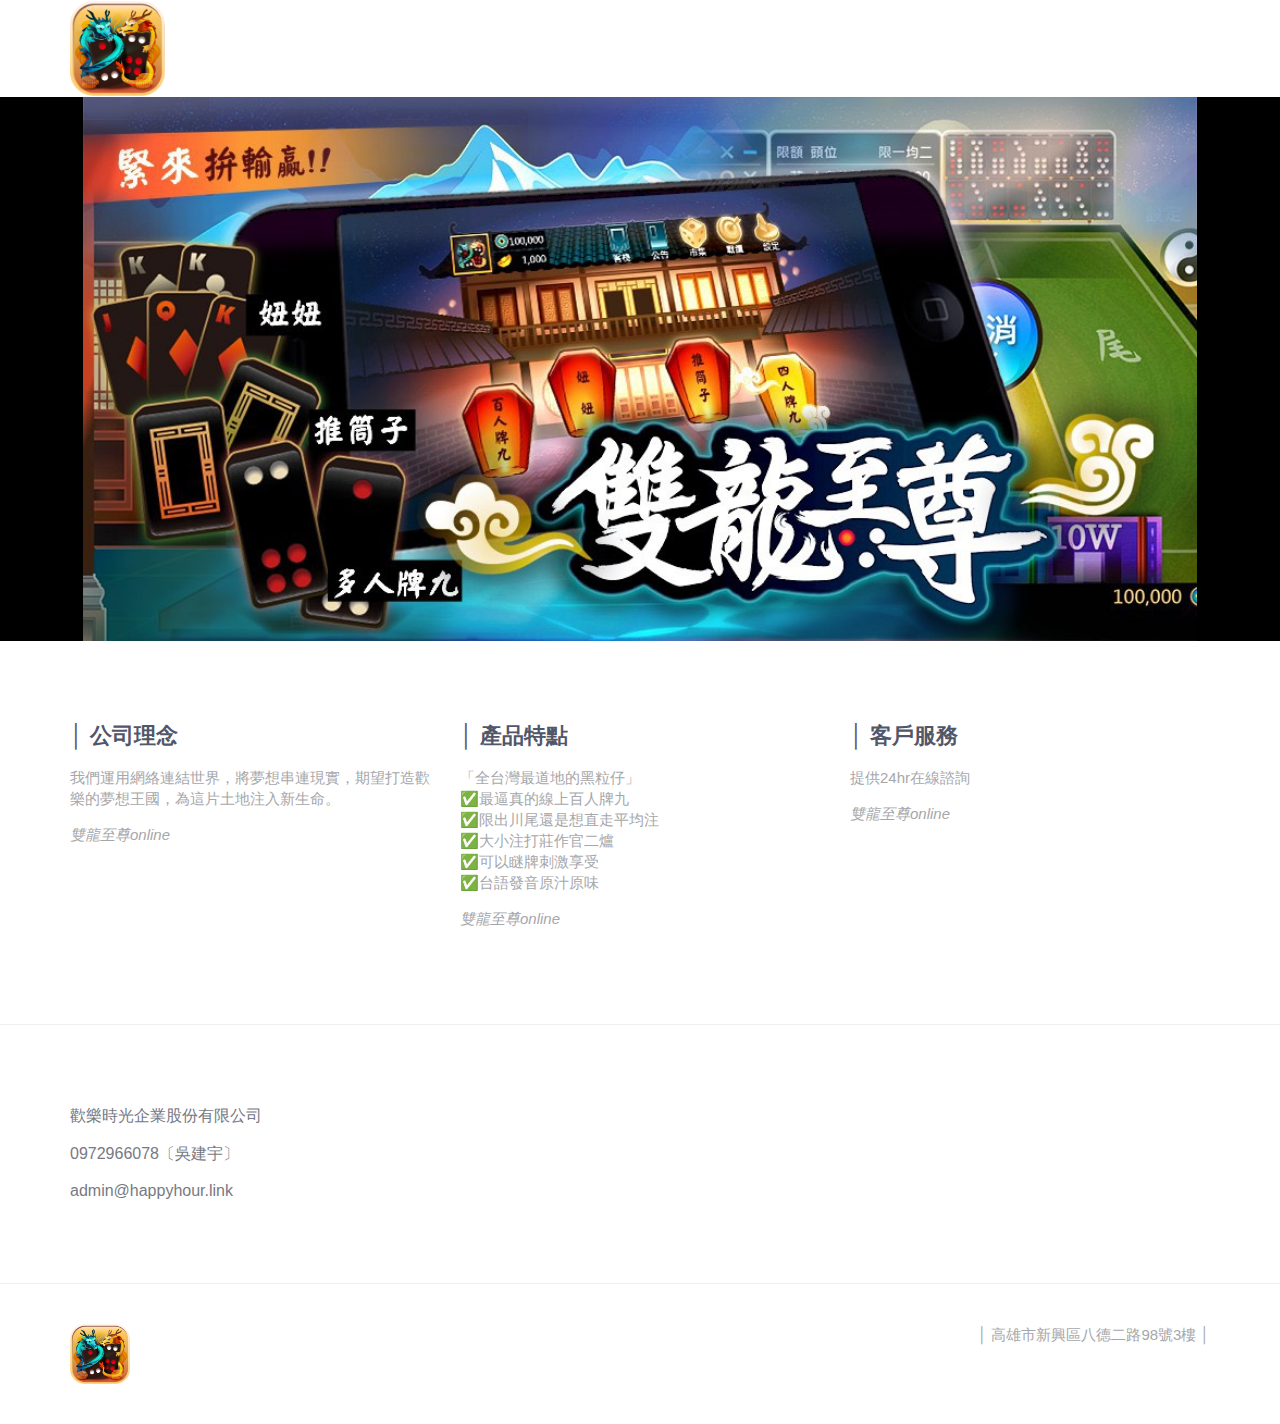
==== index.html @ 6927830e "change file name" ====
﻿<!DOCTYPE html>

<html lang="en" class="no-js">
    <!-- BEGIN HEAD -->
<head>
    <meta charset="utf-8" />
    <title>雙龍至尊online</title>
    <meta http-equiv="X-UA-Compatible" content="IE=edge">
    <meta content="width=device-width, initial-scale=1" name="viewport" />
    <link href="vendor/bootstrap/css/bootstrap.min.css" rel="stylesheet" type="text/css" />
    <link href="css/layout.min.css" rel="stylesheet" type="text/css" />
    <link href="favicon.ico" rel="icon" />
    <link href="favicon" rel="shortcut icon" />

</head>
    <!-- END HEAD -->

    <!-- BODY -->
    <body>

        <!--========== HEADER ==========-->
        <header class="header">
            <!-- Navbar -->
            <nav class="navbar" role="navigation">
                <div class="container">
                    <!-- Brand and toggle get grouped for better mobile display -->
                    <div class="menu-container">

                        <!-- Logo -->
                        <div class="navbar-logo">
                            <img  src="img/logo.png" alt="Game Logo" style="width:95px;height:95px;">
                        </div>
                        <!-- End Logo -->
                    </div>

                    <!-- Collect the nav links, forms, and other content for toggling -->
                    <div class="collapse navbar-collapse nav-collapse">
                        <div class="menu-container">
                        </div>
                    </div>
                    <!-- End Navbar Collapse -->
                </div>
            </nav>
            <!-- Navbar -->
        </header>
        <!--========== END HEADER ==========-->

        <!--========== PAGE LAYOUT ==========-->
        <!-- Work -->
        <div class="bg-color-sky-light">
            <div class="topbar-md container">
                <!-- Masonry Grid -->
                <div class="masonry-grid">
                    <div class="masonry-grid-sizer col-xs-12 col-sm-12 col-md-12">
                        <div class="work">
                            <div class="work-overlay">
                                <img class="full-width img-responsive" src="img/company.jpg" alt="Portfolio Image">
                            </div>
                            <div class="work-content">
                                <p class="color-white margin-b-4">雙龍至尊online</p>
                            </div>
                        </div>
                    </div>
                </div>
                <!-- End Masonry Grid -->
            </div>
        </div>
        <!-- End Work -->

        <!-- Features -->
        <div class="section-seperator">
            <div class="content-md container">
                <div class="row">
                    <div class="col-sm-4 sm-margin-b-50">
                        <div class="wow fadeInLeft" data-wow-duration=".3" data-wow-delay=".2s">
                            <h3>│ 公司理念</h3>
                            <p>我們運用網絡連結世界，將夢想串連現實，期望打造歡樂的夢想王國，為這片土地注入新生命。</p>
                            <p><i>雙龍至尊online</i></p>
                        </div>
                    </div>
                    <div class="col-sm-4 sm-margin-b-50">
                        <div class="wow fadeInLeft" data-wow-duration=".3" data-wow-delay=".3s">
                            <h3>│ 產品特點</h3>
                            <p>「全台灣最道地的黑粒仔」<br>
                                ✅最逼真的線上百人牌九<br>
                                ✅限出川尾還是想直走平均注<br>
                                ✅大小注打莊作官二爐<br>
                                ✅可以瞇牌刺激享受<br>
                                ✅台語發音原汁原味<br>
                            </p>
                            <p><i>雙龍至尊online</i></p>
                        </div>
                    </div>
                    
                    <div class="col-sm-4">
                        <div class="wow fadeInLeft" data-wow-duration=".3" data-wow-delay=".1s">
                            <h3>│ 客戶服務</h3>
                            <p>提供24hr在線諮詢</p>
                            <p><i>雙龍至尊online</i></p>
                        </div>
                    </div>
                </div>
                <!--// end row -->
            </div>
        </div>
        <!-- End Features -->

        <!--========== FOOTER ==========-->
        <footer class="footer">
            <!-- Links -->
            <div class="section-seperator">
                <div class="content-md container">
                    <div class="row">
                        <div class="col-sm-3">
                            <!-- List -->
                            <ul class="list-unstyled footer-list">
                                <li class="footer-list-item">歡樂時光企業股份有限公司</li>
                                <li class="footer-list-item">0972966078〔吳建宇〕</li>
                                <li class="footer-list-item">admin@happyhour.link</li>
                            </ul>
                            <!-- End List -->
                        </div>
                    </div>
                    <!--// end row -->
                </div>
            </div>
            <!-- End Links -->

            <!-- Copyright -->
            <div class="content container">
                <div class="row">
                    <div class="col-xs-6">
                        <img src="img/logo.png" alt="Game Logo" style="width:60px;height:60px;">
                    </div>
                    <div class="col-xs-6 text-right">
                        <p class="margin-b-0">│ 高雄市新興區八德二路98號3樓 │</p>
                    </div>
                </div>
                <!--// end row -->
            </div>
            <!-- End Copyright -->
        </footer>
        <!--========== END FOOTER ==========-->

        <!-- Back To Top -->
        <a href="javascript:void(0);" class="js-back-to-top back-to-top">Top</a>

        <!-- JAVASCRIPTS(Load javascripts at bottom, this will reduce page load time) -->
        <!-- CORE PLUGINS -->
        <script src="vendor/jquery.min.js" type="text/javascript"></script>
        <script src="vendor/jquery-migrate.min.js" type="text/javascript"></script>
        <script src="vendor/bootstrap/js/bootstrap.min.js" type="text/javascript"></script>

        <!-- PAGE LEVEL PLUGINS -->
        <script src="vendor/jquery.easing.js" type="text/javascript"></script>
        <script src="vendor/jquery.back-to-top.js" type="text/javascript"></script>
        <script src="vendor/jquery.smooth-scroll.js" type="text/javascript"></script>
        <script src="vendor/jquery.wow.min.js" type="text/javascript"></script>
        <script src="vendor/swiper/js/swiper.jquery.min.js" type="text/javascript"></script>
        <script src="vendor/masonry/jquery.masonry.pkgd.min.js" type="text/javascript"></script>
        <script src="vendor/masonry/imagesloaded.pkgd.min.js" type="text/javascript"></script>

        <!-- PAGE LEVEL SCRIPTS -->
        <script src="js/layout.min.js" type="text/javascript"></script>
        <script src="js/components/wow.min.js" type="text/javascript"></script>
        <script src="js/components/swiper.min.js" type="text/javascript"></script>
        <script src="js/components/masonry.min.js" type="text/javascript"></script>

    </body>
    <!-- END BODY -->
</html>
---- css/layout.min.css ----
﻿@charset "UTF-8";
.blockquote,.btn-theme,p{line-height:1.4}.btn-theme.active.focus
 ,.btn-theme.active:focus,.btn-theme.focus,.btn-theme:active.focus,.btn-theme:active:focus,.btn-theme:focus,:active,:focus,a,a:active,a:focus,a
:hover{outline:0}.blockquote,.header .nav-item-child,.link,a,body,em,h1,h2,h3,h4,h5,h6,li,li a,p
,span{font-family:Hind,sans-serif}.back-to-top,.header .nav-item-child,.link{text-transform:uppercase}.back-to-top
:focus,.back-to-top:hover,.btn-theme.focus,.btn-theme:focus,.btn-theme:hover,.content-wrapper-link,.header .navbar-logo-wrap
:focus,.header .navbar-logo-wrap:hover,a:active,a:focus,a:hover,h1>a:focus,h2>a:focus,h3>a:focus,h4>a:focus,h5>a:focus,h6>a:
focus{text-decoration:none}html{overflow-x:hidden}body,html,
 html a{-webkit-font-smoothing:antialiased}p{font-size:15px;font-weight:400;color:#a6a7aa;margin-bottom:15px}em,li,li 
a{font-size:16px;font-weight:500;color:#515769}a{color:#a6a7aa}a:active,a:focus,a:hover{color:#999caa}.link{position:relative;font-size:13px;font-weight:600}.link:after{position:absolute;top:8px;right:-15px;width:9px;height:2px;background:#ff0000;content:" "}span{font-size:14px;font-weight:400;color:#bfc1c7}h1,h2,h3,h4,h5,h6{font-weight:700;color:#515769;line-height:1.4;margin:0 0 15px}h1>a,h2>a,h3>a,h4>a,h5>a,h6>a{color:#515769}h1>a:hover,h2>a:hover,h3>a:hover,h4>a:hover,h5>a:hover,h6>a:hover{color:#999caa;text-decoration:none}h1{font-size:40px}h2{font-size:30px}h3,h4{font-size:22px}::selection{color:#fff;background:#ff0000;text-shadow:none}::-webkit-selection{color:#fff;background:#ff0000;text-shadow:none}::-moz-selection{color:#fff;background:#ff0000;text-shadow:none}.section-seperator{border-bottom:1px solid #edf0f2}.content-wrapper-link{position:absolute;top:0;left:0;right:0;bottom:0;display:block;z-index:3}.blockquote{position:relative;font-size:17px;font-weight:400;color:#a6a7aa;border-left:none;margin-left:20px}.blockquote:before{position:absolute;top:0;left:-20px;font-size:60px;display:inline-block;color:#ff0000;content:'“'}.btn-theme,.work,.work .work-overlay{position:relative}.btn-theme{display:inline-block;text-align:center;background-image:none;border-style:solid;white-space:nowrap;vertical-align:middle;-ms-touch-action:manipulation;touch-action:manipulation;cursor:pointer;-webkit-user-select:none;-moz-user-select:none;-ms-user-select:none;user-select:none}.btn-theme:hover{transition-duration:.3s;transition-property:all;transition-timing-function:cubic-bezier(.7,1,.7,1)}.btn-theme.active,.btn-theme:active{background-image:none;outline:0}.btn-theme.disabled,.btn-theme[disabled],fieldset[disabled] .btn-theme{cursor:not-allowed;box-shadow:none;opacity:.65;pointer-events:none}.btn-base-bg{color:#fff;background:#ff0000;border-color:transparent;border-width:0}.btn-base-bg.focus,.btn-base-bg:focus,.btn-base-bg:hover{color:#fff;background:#ff0000;border-color:transparent}.btn-theme-sm{font-size:13px;font-weight:600;padding:15px 40px}.work .work-content,.work .work-overlay:before{position:absolute;transition-duration:.3s;transition-property:all;transition-timing-function:cubic-bezier(.7,1,.7,1);left:0}.work .work-overlay:before{top:0;width:100%;height:100%;background:0 0;content:" "}.work .work-content{bottom:0;opacity:0;padding:25px;-webkit-transform:translate3d(0,20px,0);-moz-transform:translate3d(0,20px,0);transform:translate3d(0,20px,0)}.work:hover .work-overlay:before{background:rgba(0,0,0,.5);transition-duration:.3s;transition-property:all;transition-timing-function:cubic-bezier(.7,1,.7,1)}.work:hover .work-content{opacity:1;-webkit-transform:translate3d(0,0,0);-moz-transform:translate3d(0,0,0);transform:translate3d(0,0,0);transition-duration:.3s;transition-property:all;transition-timing-function:cubic-bezier(.7,1,.7,1)}.footer .footer-logo{width:100px;height:45px}.footer .footer-list{margin-bottom:0}.footer .footer-list-item{color:#777984;margin-bottom:15px}.footer .footer-list-item:last-child,.header .navbar{margin-bottom:0}.header .navbar-toggle{width:25px;height:25px;border:none;padding:0;margin:35px 0}.header .navbar-toggle .toggle-icon{position:relative;width:21px;height:1px;display:inline-block;background:#515769;transition-duration:.3s;transition-property:all;transition-timing-function:cubic-bezier(.7,1,.7,1)}.header .navbar-toggle .toggle-icon:after,.header .navbar-toggle .toggle-icon:before{position:absolute;left:0;background:#515769;content:" "}.header .navbar-toggle:hover .toggle-icon,.header .navbar-toggle:hover .toggle-icon:after,.header .navbar-toggle:hover .toggle-icon:before{background:#ff0000;transition-duration:.3s;transition-property:all;transition-timing-function:cubic-bezier(.7,1,.7,1)}.header .navbar-toggle .toggle-icon:before{width:10px;height:1px;bottom:10px;-webkit-transform:rotate(0);-moz-transform:rotate(0);transform:rotate(0);transition-duration:.3s;transition-property:all;transition-timing-function:cubic-bezier(.7,1,.7,1)}.header .navbar-toggle .toggle-icon:after{width:16px;height:1px;top:-5px;-webkit-transform:rotate(0);-moz-transform:rotate(0);transform:rotate(0);transition-duration:.3s;transition-property:all;transition-timing-function:cubic-bezier(.7,1,.7,1)}.header .navbar-toggle:hover .toggle-icon:after,.header .navbar-toggle:hover .toggle-icon:before{width:21px;height:1px}.header .navbar-toggle:hover .toggle-icon.is-clicked{background:rgba(81,87,105,0)}.header .navbar-logo{width:300px;height:100px;float:left;max-height:95px;line-height:65px}.header .navbar-logo-wrap{display:inline-block;padding:0px 0}.header .navbar-logo-img{display:inline-block;width:200px;height: auto;max-width:100%;max-height:100%;vertical-align:middle}.header .nav-item,.header .nav-item-child{display:block;position:relative}.header .navbar-nav{padding-left:0;margin-bottom:0;list-style:none}.header .nav-item:last-child .nav-item-child{padding-right:0}.header .nav-item-child{font-size:13px;font-weight:600;line-height:55px;padding:20px}.header .nav-item-child.active{position:relative}.header .nav-item-child.active:after{position:absolute;top:45px;left:0;width:9px;height:2px;background:#ff0000;content:" "}@media (max-width:991px){.header .navbar-toggle{display:block}.header .navbar-collapse.collapse{display:none!important}.header .navbar-collapse.collapse.in{display:block!important;overflow-y:auto!important}.header .nav-collapse{padding-left:0;padding-right:0}.header .navbar-nav{margin:0;float:none}.header .navbar-nav .nav-item{float:none}.header .menu-container:after,.header .menu-container:before{content:" ";display:table}.header .menu-container:after{clear:both}.header .nav-item-child{line-height:1.4;padding:12px 12px 12px 15px}.header .nav-item-child.active:after{position:absolute;top:20px}}@media (max-width:767px){.header .menu-container{padding-left:15px;padding-right:15px;margin-left:0;margin-right:0}.header .navbar>.container,.header .navbar>.container>.nav-collapse{padding-left:0;padding-right:0;margin-left:0;margin-right:0}.header .navbar>.container{width:auto}}@media (min-width:992px){.header .navbar-nav-right{float:right}}.contact-list>li{font-size:13px;color:#81848f;margin-bottom:10px}.back-to-top,.back-to-top:hover{color:#fff;transition-property:all;transition-timing-function:cubic-bezier(.7,1,.7,1);transition-duration:.3s}.back-to-top{position:fixed;right:10px;bottom:10px;display:inline-block;z-index:9;width:40px;height:40px;font-size:11px;font-weight:400;text-align:center;line-height:3;letter-spacing:1px;background:#515769;border-radius:3px;visibility:hidden;opacity:0;padding:5px;-webkit-transform:translate3d(0,50px,0);-moz-transform:translate3d(0,50px,0);transform:translate3d(0,50px,0)}.back-to-top.back-to-top-is-visible{visibility:visible;opacity:.6;-webkit-transform:translate3d(0,0,0);-moz-transform:translate3d(0,0,0);transform:translate3d(0,0,0);transition-duration:.3s;transition-property:all;transition-timing-function:cubic-bezier(.7,1,.7,1)}.back-to-top.back-to-top-is-visible:hover{opacity:1;transition-duration:.3s;transition-property:all;transition-timing-function:cubic-bezier(.7,1,.7,1)}.back-to-top.back-to-top-fade-out{opacity:.4}.back-to-top.back-to-top-fade-out:hover{opacity:1;transition-duration:.3s;transition-property:all;transition-timing-function:cubic-bezier(.7,1,.7,1)}.swiper-clients-img,.swiper-clients-img:hover{transition-duration:.2s;transition-property:all;transition-timing-function:cubic-bezier(.7,1,.7,1)}.form-control{height:50px;font-size:14px;font-weight:400;color:#a6a7aa;background:#fafafa;border:none;box-shadow:none;border-radius:0;padding-left:15px}.form-control::-moz-placeholder{color:#a6a7aa}.form-control:-ms-input-placeholder{color:#a6a7aa}.form-control::-webkit-input-placeholder{color:#a6a7aa}.form-control:focus{color:#515769;box-shadow:none}.form-control:focus::-moz-placeholder{color:#515769}.form-control:focus:-ms-input-placeholder{color:#515769}.form-control:focus::-webkit-input-placeholder{color:#515769}.masonry-grid{position:relative;margin:0 -2px}.masonry-grid:after,.masonry-grid:before{content:" ";display:table}.masonry-grid:after{clear:both}.masonry-grid .masonry-grid-item{display:block;float:left;vertical-align:top;padding:0 2px;margin-bottom:4px}.masonry-grid .masonry-grid-item.col-12{width:100%}.masonry-grid .masonry-grid-item.col-11{width:91.66666667%}.masonry-grid .masonry-grid-item.col-10{width:83.33333333%}.masonry-grid .masonry-grid-item.col-9{width:75%}.masonry-grid .masonry-grid-item.col-8{width:66.66666667%}.masonry-grid .masonry-grid-item.col-7{width:58.33333333%}.masonry-grid .masonry-grid-item.col-6{width:50%}.masonry-grid .masonry-grid-item.col-5{width:41.66666667%}.masonry-grid .masonry-grid-item.col-4{width:33.33333333%}.masonry-grid .masonry-grid-item.col-3{width:25%}.masonry-grid .masonry-grid-item.col-2{width:16.66666667%}.masonry-grid .masonry-grid-item.col-1{width:8.33333333%}@media (max-width:768px){.masonry-grid .masonry-grid-item,.masonry-grid .masonry-grid-item.col-1,.masonry-grid .masonry-grid-item.col-10,.masonry-grid .masonry-grid-item.col-11,.masonry-grid .masonry-grid-item.col-12,.masonry-grid .masonry-grid-item.col-2,.masonry-grid .masonry-grid-item.col-3,.masonry-grid .masonry-grid-item.col-4,.masonry-grid .masonry-grid-item.col-5,.masonry-grid .masonry-grid-item.col-6,.masonry-grid .masonry-grid-item.col-7,.masonry-grid .masonry-grid-item.col-8,.masonry-grid .masonry-grid-item.col-9{width:50%}}@media (max-width:600px){.masonry-grid .masonry-grid-item,.masonry-grid .masonry-grid-item.col-1,.masonry-grid .masonry-grid-item.col-10,.masonry-grid .masonry-grid-item.col-11,.masonry-grid .masonry-grid-item.col-12,.masonry-grid .masonry-grid-item.col-2,.masonry-grid .masonry-grid-item.col-3,.masonry-grid .masonry-grid-item.col-4,.masonry-grid .masonry-grid-item.col-5,.masonry-grid .masonry-grid-item.col-6,.masonry-grid .masonry-grid-item.col-7,.masonry-grid .masonry-grid-item.col-8,.masonry-grid .masonry-grid-item.col-9{width:100%}}.swiper-slider{position:relative;width:100%;height:100%;overflow:hidden}.swiper-clients-img{display:block;width:190px;height:auto;margin:0 auto;opacity:1;cursor:pointer}.swiper-clients-img:hover{opacity:.8}.color-base{color:#ff0000}.color-white{color:#fff}.color-heading{color:#515769}.color-subtitle{color:#a6a7aa}.color-link{color:#81848f}.color-link-hover{color:#999caa}.color-sky-light{color:#fafafa}.bg-color-base{background:#ff0000}.bg-color-white{background:#000000}.bg-color-heading{background:#515769}.bg-color-subtitle{background:#a6a7aa}.bg-color-link{background:#81848f}.bg-color-link-hover{background:#999caa}.bg-color-sky-light{background:	#000000}.content{padding-top:40px;padding-bottom:40px}.content-sm{padding-top:60px;padding-bottom:60px}.content-md{padding-top:80px;padding-bottom:80px}.content-lg{padding-top:100px;padding-bottom:100px}.full-width{width:100%;height:auto}.fweight-300{font-weight:300!important}.fweight-400{font-weight:400!important}.fweight-500{font-weight:500!important}.fweight-600{font-weight:600!important}.fweight-700{font-weight:700!important}.margin-l-0{margin-left:0!important}.margin-l-5{margin-left:5px!important}.margin-l-10{margin-left:10px!important}.margin-l-20{margin-left:20px!important}.margin-r-0{margin-right:0!important}.margin-r-5{margin-right:5px!important}.margin-r-10{margin-right:10px!important}.margin-r-20{margin-right:20px!important}.margin-b-0{margin-bottom:0!important}.margin-b-5{margin-bottom:5px!important}.margin-b-10{margin-bottom:10px!important}.margin-b-20{margin-bottom:20px!important}.margin-b-30{margin-bottom:30px!important}.margin-b-40{margin-bottom:40px!important}.margin-b-50{margin-bottom:50px!important}.margin-b-60{margin-bottom:60px!important}.margin-b-70{margin-bottom:70px!important}.margin-b-80{margin-bottom:80px!important}.margin-b-90{margin-bottom:90px!important}.margin-b-100{margin-bottom:100px!important}@media (max-width:992px){.md-margin-b-0{margin-bottom:0!important}.md-margin-b-5{margin-bottom:5px!important}.md-margin-b-10{margin-bottom:10px!important}.md-margin-b-20{margin-bottom:20px!important}.md-margin-b-30{margin-bottom:30px!important}.md-margin-b-40{margin-bottom:40px!important}.md-margin-b-50{margin-bottom:50px!important}.md-margin-b-60{margin-bottom:60px!important}.md-margin-b-70{margin-bottom:70px!important}.md-margin-b-80{margin-bottom:80px!important}.md-margin-b-90{margin-bottom:90px!important}.md-margin-b-100{margin-bottom:100px!important}}@media (max-width:768px){.sm-margin-b-0{margin-bottom:0!important}.sm-margin-b-5{margin-bottom:5px!important}.sm-margin-b-10{margin-bottom:10px!important}.sm-margin-b-20{margin-bottom:20px!important}.sm-margin-b-30{margin-bottom:30px!important}.sm-margin-b-40{margin-bottom:40px!important}.sm-margin-b-50{margin-bottom:50px!important}.sm-margin-b-60{margin-bottom:60px!important}.sm-margin-b-70{margin-bottom:70px!important}.sm-margin-b-80{margin-bottom:80px!important}.sm-margin-b-90{margin-bottom:90px!important}.sm-margin-b-100{margin-bottom:100px!important}}@media (max-width:480px){.xs-margin-b-0{margin-bottom:0!important}.xs-margin-b-5{margin-bottom:5px!important}.xs-margin-b-10{margin-bottom:10px!important}.xs-margin-b-20{margin-bottom:20px!important}.xs-margin-b-30{margin-bottom:30px!important}.xs-margin-b-40{margin-bottom:40px!important}.xs-margin-b-50{margin-bottom:50px!important}.xs-margin-b-60{margin-bottom:60px!important}.xs-margin-b-70{margin-bottom:70px!important}.xs-margin-b-80{margin-bottom:80px!important}.xs-margin-b-90{margin-bottom:90px!important}.xs-margin-b-100{margin-bottom:100px!important}}.height-100{height:100px!important}.height-200{height:200px!important}.height-300{height:300px!important}
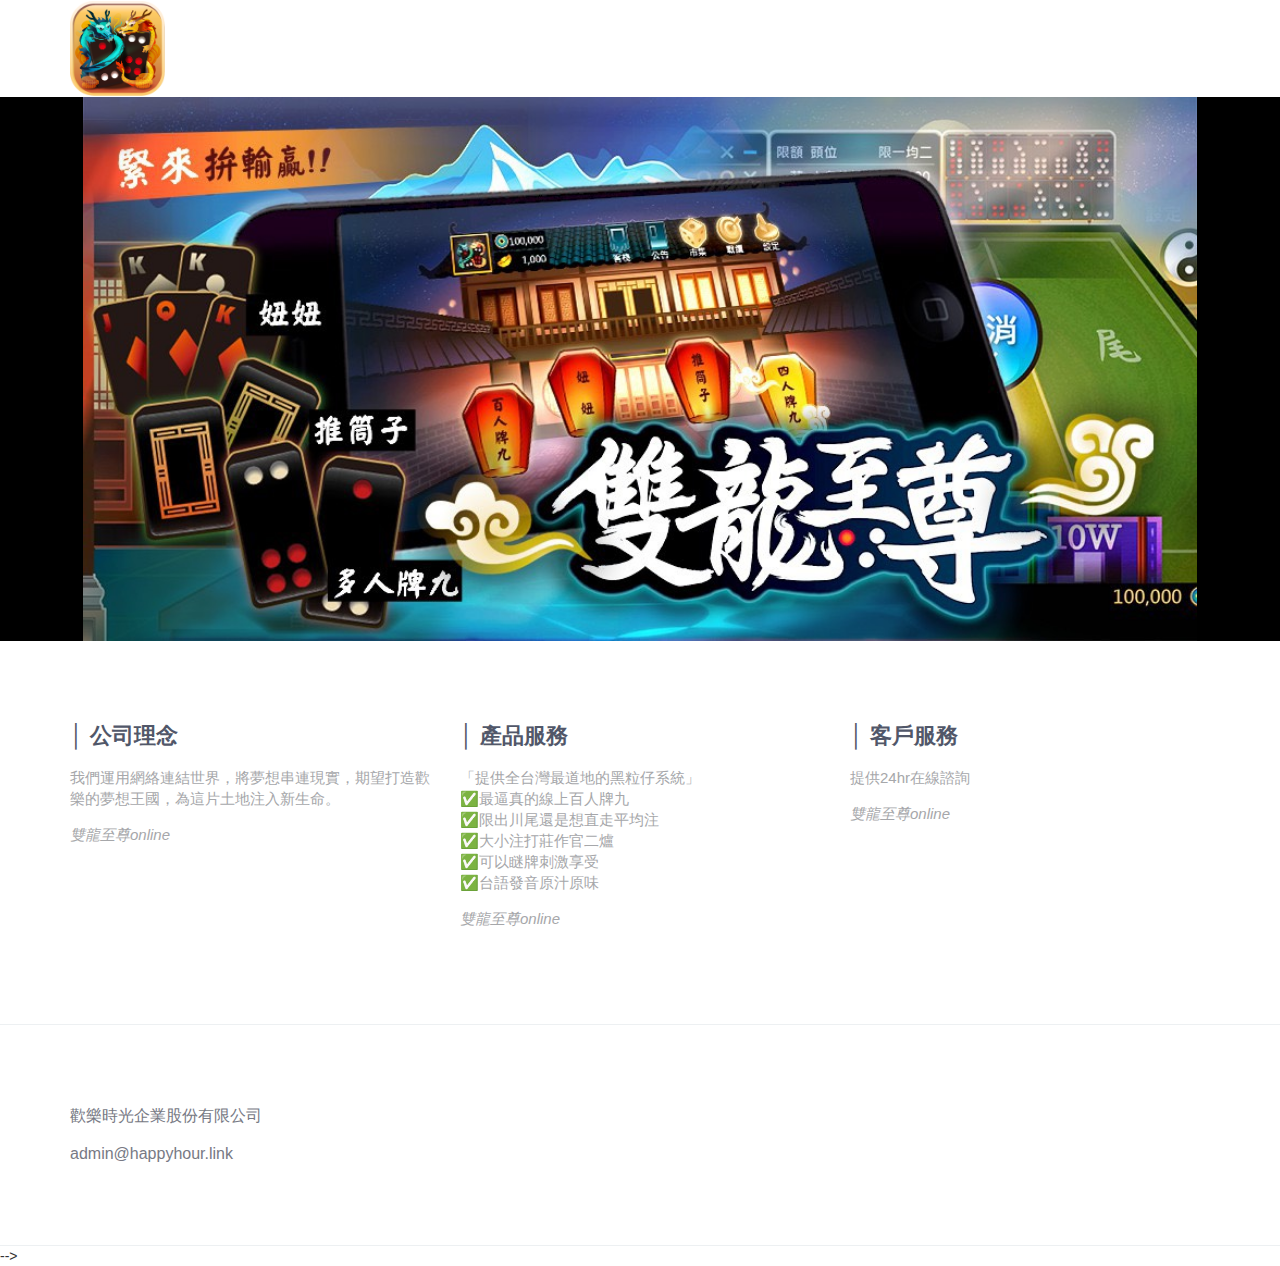
==== commit 5466b571: "modify content" ====
--- a/index.html
+++ b/index.html
@@ -80,8 +80,8 @@
                     </div>
                     <div class="col-sm-4 sm-margin-b-50">
                         <div class="wow fadeInLeft" data-wow-duration=".3" data-wow-delay=".3s">
-                            <h3>│ 產品特點</h3>
-                            <p>「全台灣最道地的黑粒仔」<br>
+                            <h3>│ 產品服務</h3>
+                            <p>「提供全台灣最道地的黑粒仔系統」<br>
                                 ✅最逼真的線上百人牌九<br>
                                 ✅限出川尾還是想直走平均注<br>
                                 ✅大小注打莊作官二爐<br>
@@ -115,7 +115,6 @@
                             <!-- List -->
                             <ul class="list-unstyled footer-list">
                                 <li class="footer-list-item">歡樂時光企業股份有限公司</li>
-                                <li class="footer-list-item">0972966078〔吳建宇〕</li>
                                 <li class="footer-list-item">admin@happyhour.link</li>
                             </ul>
                             <!-- End List -->
@@ -127,17 +126,14 @@
             <!-- End Links -->
 
             <!-- Copyright -->
-            <div class="content container">
+            <!-- <div class="content container">
                 <div class="row">
                     <div class="col-xs-6">
                         <img src="img/logo.png" alt="Game Logo" style="width:60px;height:60px;">
                     </div>
-                    <div class="col-xs-6 text-right">
-                        <p class="margin-b-0">│ 高雄市新興區八德二路98號3樓 │</p>
-                    </div>
                 </div>
                 <!--// end row -->
-            </div>
+            </div> -->
             <!-- End Copyright -->
         </footer>
         <!--========== END FOOTER ==========-->
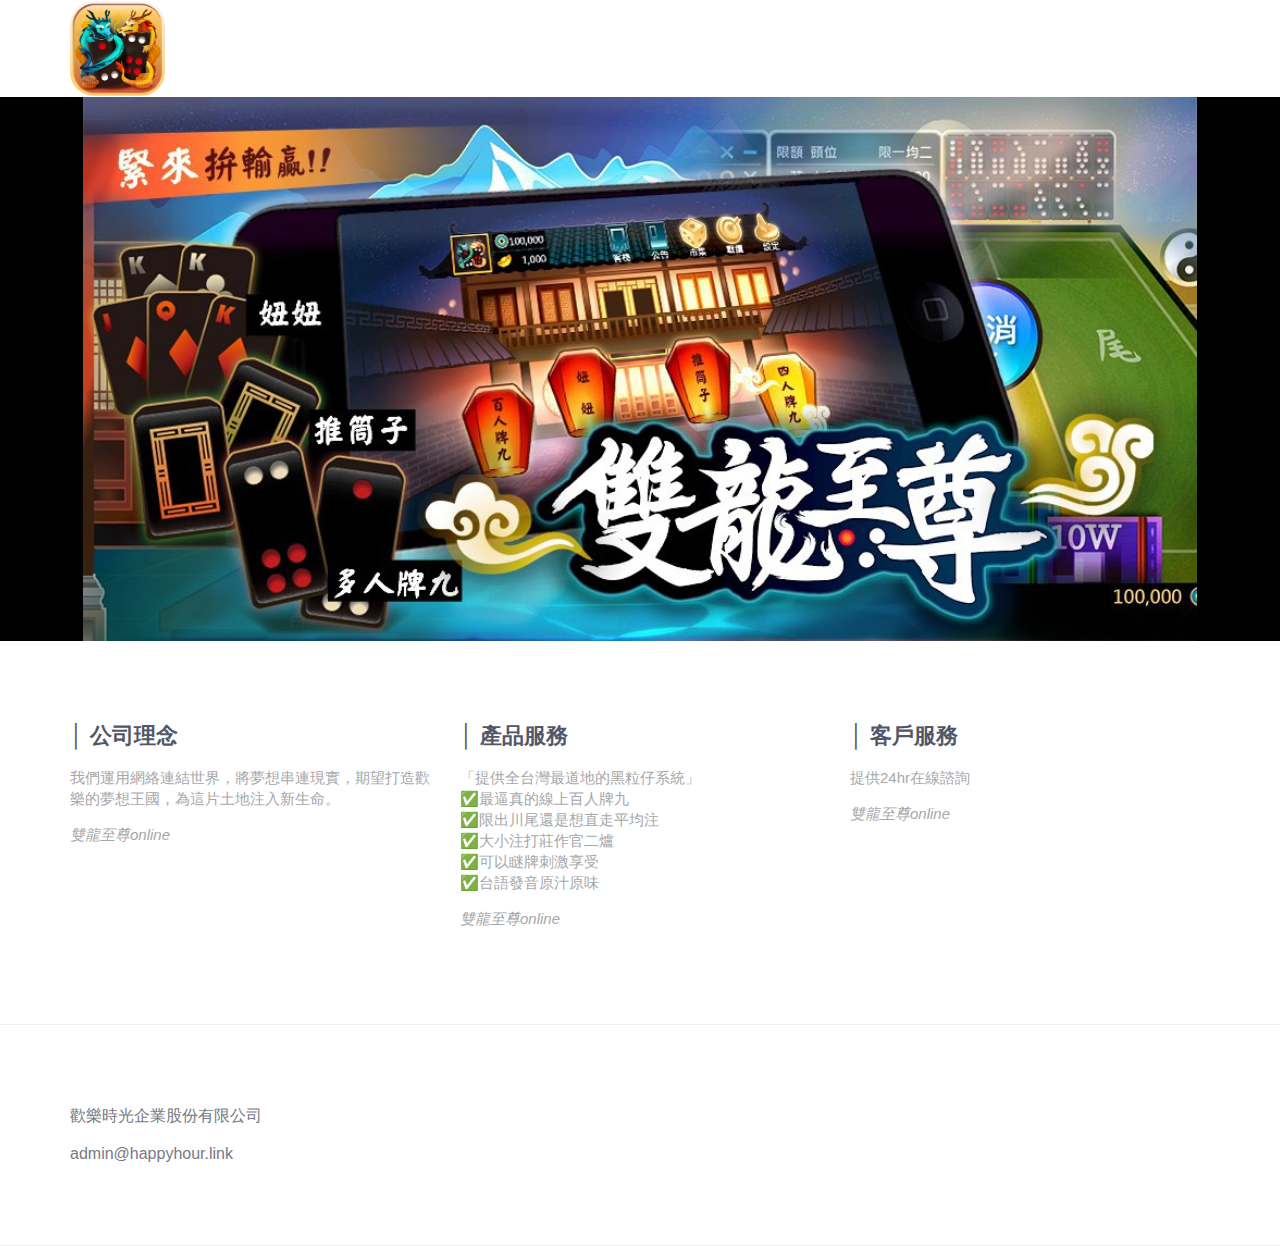
==== commit a939825f: "modify content" ====
--- a/index.html
+++ b/index.html
@@ -124,17 +124,6 @@
                 </div>
             </div>
             <!-- End Links -->
-
-            <!-- Copyright -->
-            <!-- <div class="content container">
-                <div class="row">
-                    <div class="col-xs-6">
-                        <img src="img/logo.png" alt="Game Logo" style="width:60px;height:60px;">
-                    </div>
-                </div>
-                <!--// end row -->
-            </div> -->
-            <!-- End Copyright -->
         </footer>
         <!--========== END FOOTER ==========-->
 
